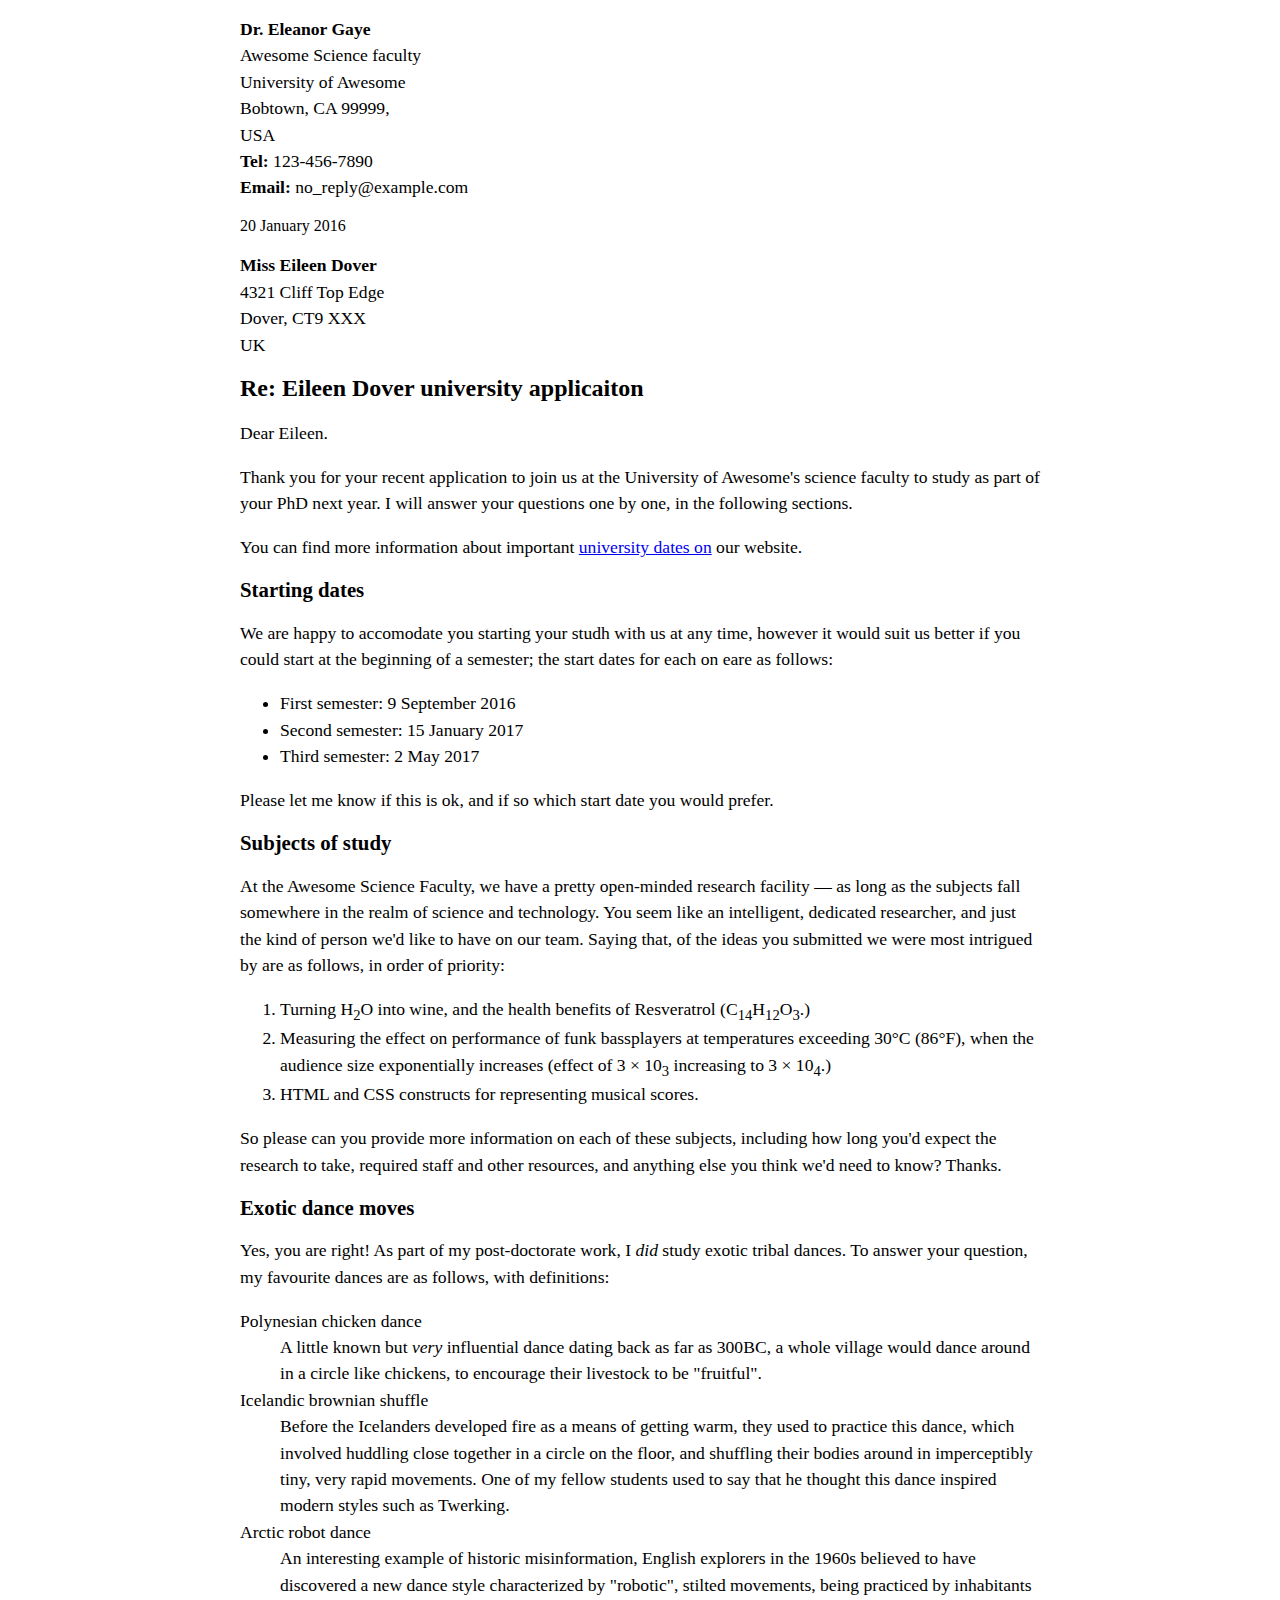
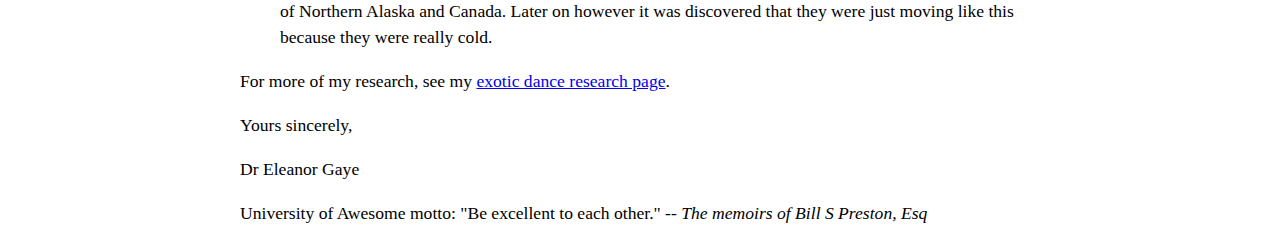
==== letter-markup/index.html @ ee09ebe0 "Create index.html" ====
<!DOCTYPE html>
<html lang="en">
    <head>
        <meta charset="utf-8">
        <meta name="viewport" content="width=device-width, initial-scale=1.0">
        <meta name="author" content="John Amoth">
        <title>Awesome science application correspondance</title>
        <style>
            html {
                font-size:16px;
            }
            body {
                max-width: 800px;
                margin: 0 auto;
            }
            .sender-column {
                text-align: right;
            }
            h1 {
                font-size: 1.5rem;
            }
            h2 {
                font-size: 1.3rem;
            }
            p,ul,ol,dl,address {
                font-size: 1.1rem;
            }
            p, li, dd, dt, address {
                line-height: 1.5;
            }
            address {
                font-style:normal;
                margin:1rem 0;
            }
        </style>    
    </head>    
    <body>
        <address>
            
       <strong>Dr. Eleanor Gaye</strong><br> 
Awesome Science faculty<br>
        
        
University of Awesome<br>
Bobtown, CA 99999,<br>
USA<br>
     
        
        
<strong>Tel:</strong> 123-456-7890<br>
    <strong>Email:</strong> no_reply@example.com<br> 
        </address>
        
    

        
        <time datetime="2016-01-20"> 20 January 2016</time>
       
        
<address>
    
<p>
<strong>Miss Eileen Dover</strong><br>
4321 Cliff Top Edge<br>
Dover, CT9 XXX<br>
UK
</p>
    
</address> 
             
        <h1>Re: Eileen Dover university applicaiton</h1>
        
        <p>Dear Eileen.</p>
        
        <p>Thank you for your recent application to join us at the University of Awesome's science faculty to study as part of your PhD next year. I will answer your questions one by one, in the following sections.</p>
        
        <p>You can find more information about important <a href="http://example.com. ">university dates on</a> our website.</p>
        
        
        
        
        
       

        
        <h2>Starting dates</h2>
        
            <p>We are happy to accomodate you starting your studh with us at any time, however it would suit us better if you could start at the beginning of a semester; the start dates for each on eare as follows:</p>
        
                    <ul>
                        <li>First semester: <time datetime="2016-09-9"> 9 September 2016</time>  </li>
                        <li>Second semester: <time datetime="2017-01-15"> 15 January 2017</time>  </li>
                        <li>Third semester: <time datetime="2017-05-2"> 2 May 2017</time>  </li>
                    </ul>
            <p>Please let me know if this is ok, and if so which start date you would prefer.</p>

        
        

        
        <h2>Subjects of study</h2>  
        
        <p>At the Awesome Science Faculty, we have a pretty open-minded research facility — as long as the subjects fall somewhere in the realm of science and technology. You seem like an intelligent, dedicated researcher, and just the kind of person we'd like to have on our team. Saying that, of the ideas you submitted we were most intrigued by are as follows, in order of priority:</p>
        
        <ol>
        <li>Turning H<sub>2</sub>O into wine, and the health benefits of Resveratrol (C<sub>14</sub>H<sub>12</sub>O<sub>3</sub>.)</li>
        <li>Measuring the effect on performance of funk bassplayers at temperatures exceeding 30°C (86°F), when the audience size exponentially increases (effect of 3 × 10<sub>3</sub> increasing to 3 × 10<sub>4</sub>.)</li>
        <li>HTML and CSS constructs for representing musical scores.</li>
        
        </ol> 
        
        
        
        
        
        
        <p>
So please can you provide more information on each of these subjects, including how long you'd expect the research to take, required staff and other resources, and anything else you think we'd need to know? Thanks.</p>
        


        
        
        <h2>Exotic dance moves</h2>
        
            <p>Yes, you are right! As part of my post-doctorate work, I <em>did</em> study exotic tribal dances. To answer your question, my favourite dances are as follows, with definitions:</p>
        
        
        <dl>
<dt>Polynesian chicken dance</dt>
            
<dd>A little known but <em>very</em> influential dance dating back as far as 300BC, a whole village would dance around in a circle like chickens, to encourage their livestock to be "fruitful".</dd>
            
<dt>Icelandic brownian shuffle</dt>
            
<dd>Before the Icelanders developed fire as a means of getting warm, they used to practice this dance, which involved huddling close together in a circle on the floor, and shuffling their bodies around in imperceptibly tiny, very rapid movements. One of my fellow students used to say that he thought this dance inspired modern styles such as Twerking.</dd>
            
<dt>Arctic robot dance</dt>
            
<dd>An interesting example of historic misinformation, English explorers in the 1960s believed to have discovered a new dance style characterized by "robotic", stilted movements, being practiced by inhabitants of Northern Alaska and Canada. Later on however it was discovered that they were just moving like this because they were really cold.</dd>
            
</dl>
        <p>For more of my research, see my <a href="http://example.com.">exotic dance research page</a>.</p>
        <p>Yours sincerely,</p>
        <p>Dr Eleanor Gaye</p>
        <p>University of Awesome motto: "Be excellent to each other." -- <em>The memoirs of Bill S Preston, Esq</em> </p>
        
        
       
    
        
        
        
        
        
    </body>    
</html>            
            
            
            
            
   
            
        </style>
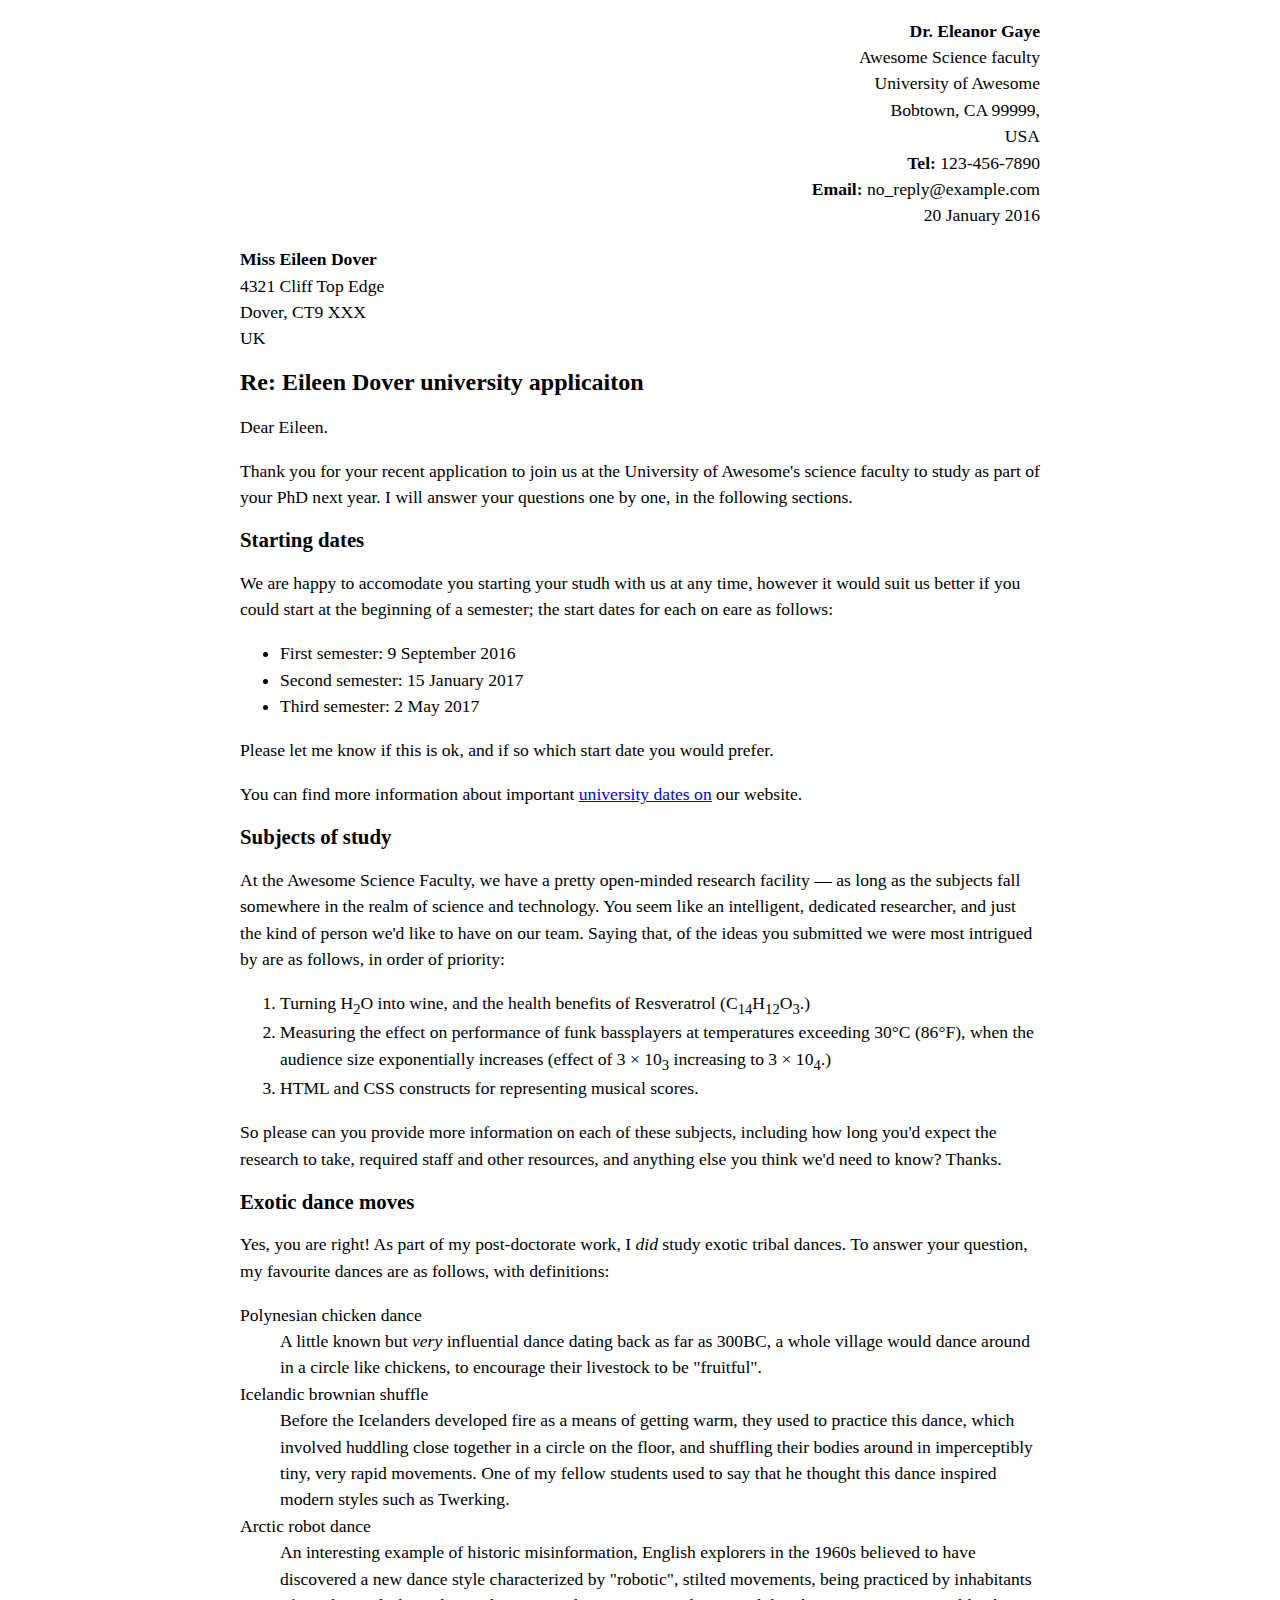
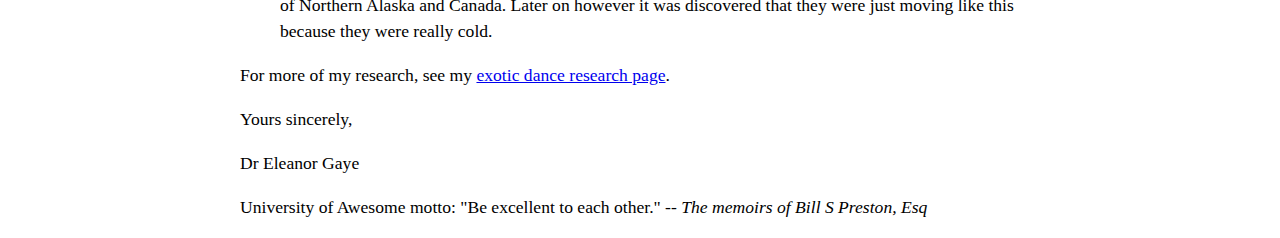
==== commit 154266b4: "Update index.html" ====
--- a/letter-markup/index.html
+++ b/letter-markup/index.html
@@ -35,28 +35,22 @@
         </style>    
     </head>    
     <body>
-        <address>
-            
+        <div class="sender-column">
+        <p>
        <strong>Dr. Eleanor Gaye</strong><br> 
-Awesome Science faculty<br>
-        
-        
+Awesome Science faculty<br>   
 University of Awesome<br>
 Bobtown, CA 99999,<br>
 USA<br>
-     
         
         
 <strong>Tel:</strong> 123-456-7890<br>
     <strong>Email:</strong> no_reply@example.com<br> 
-        </address>
-        
     
-
-        
+    
         <time datetime="2016-01-20"> 20 January 2016</time>
-       
-        
+            </p>
+        </div>
 <address>
     
 <p>
@@ -74,15 +68,9 @@
         
         <p>Thank you for your recent application to join us at the University of Awesome's science faculty to study as part of your PhD next year. I will answer your questions one by one, in the following sections.</p>
         
-        <p>You can find more information about important <a href="http://example.com. ">university dates on</a> our website.</p>
         
         
-        
-        
-        
-       
-
-        
+    
         <h2>Starting dates</h2>
         
             <p>We are happy to accomodate you starting your studh with us at any time, however it would suit us better if you could start at the beginning of a semester; the start dates for each on eare as follows:</p>
@@ -93,11 +81,9 @@
                         <li>Third semester: <time datetime="2017-05-2"> 2 May 2017</time>  </li>
                     </ul>
             <p>Please let me know if this is ok, and if so which start date you would prefer.</p>
-
         
-        
-
-        
+  <p>You can find more information about important <a href="http://example.com. ">university dates on</a> our website.</p>
+    
         <h2>Subjects of study</h2>  
         
         <p>At the Awesome Science Faculty, we have a pretty open-minded research facility — as long as the subjects fall somewhere in the realm of science and technology. You seem like an intelligent, dedicated researcher, and just the kind of person we'd like to have on our team. Saying that, of the ideas you submitted we were most intrigued by are as follows, in order of priority:</p>
@@ -109,17 +95,9 @@
         
         </ol> 
         
-        
-        
-        
-        
-        
+    
         <p>
 So please can you provide more information on each of these subjects, including how long you'd expect the research to take, required staff and other resources, and anything else you think we'd need to know? Thanks.</p>
-        
-
-
-        
         
         <h2>Exotic dance moves</h2>
         
@@ -148,11 +126,7 @@
         
        
     
-        
-        
-        
-        
-        
+    
     </body>    
 </html>            
             
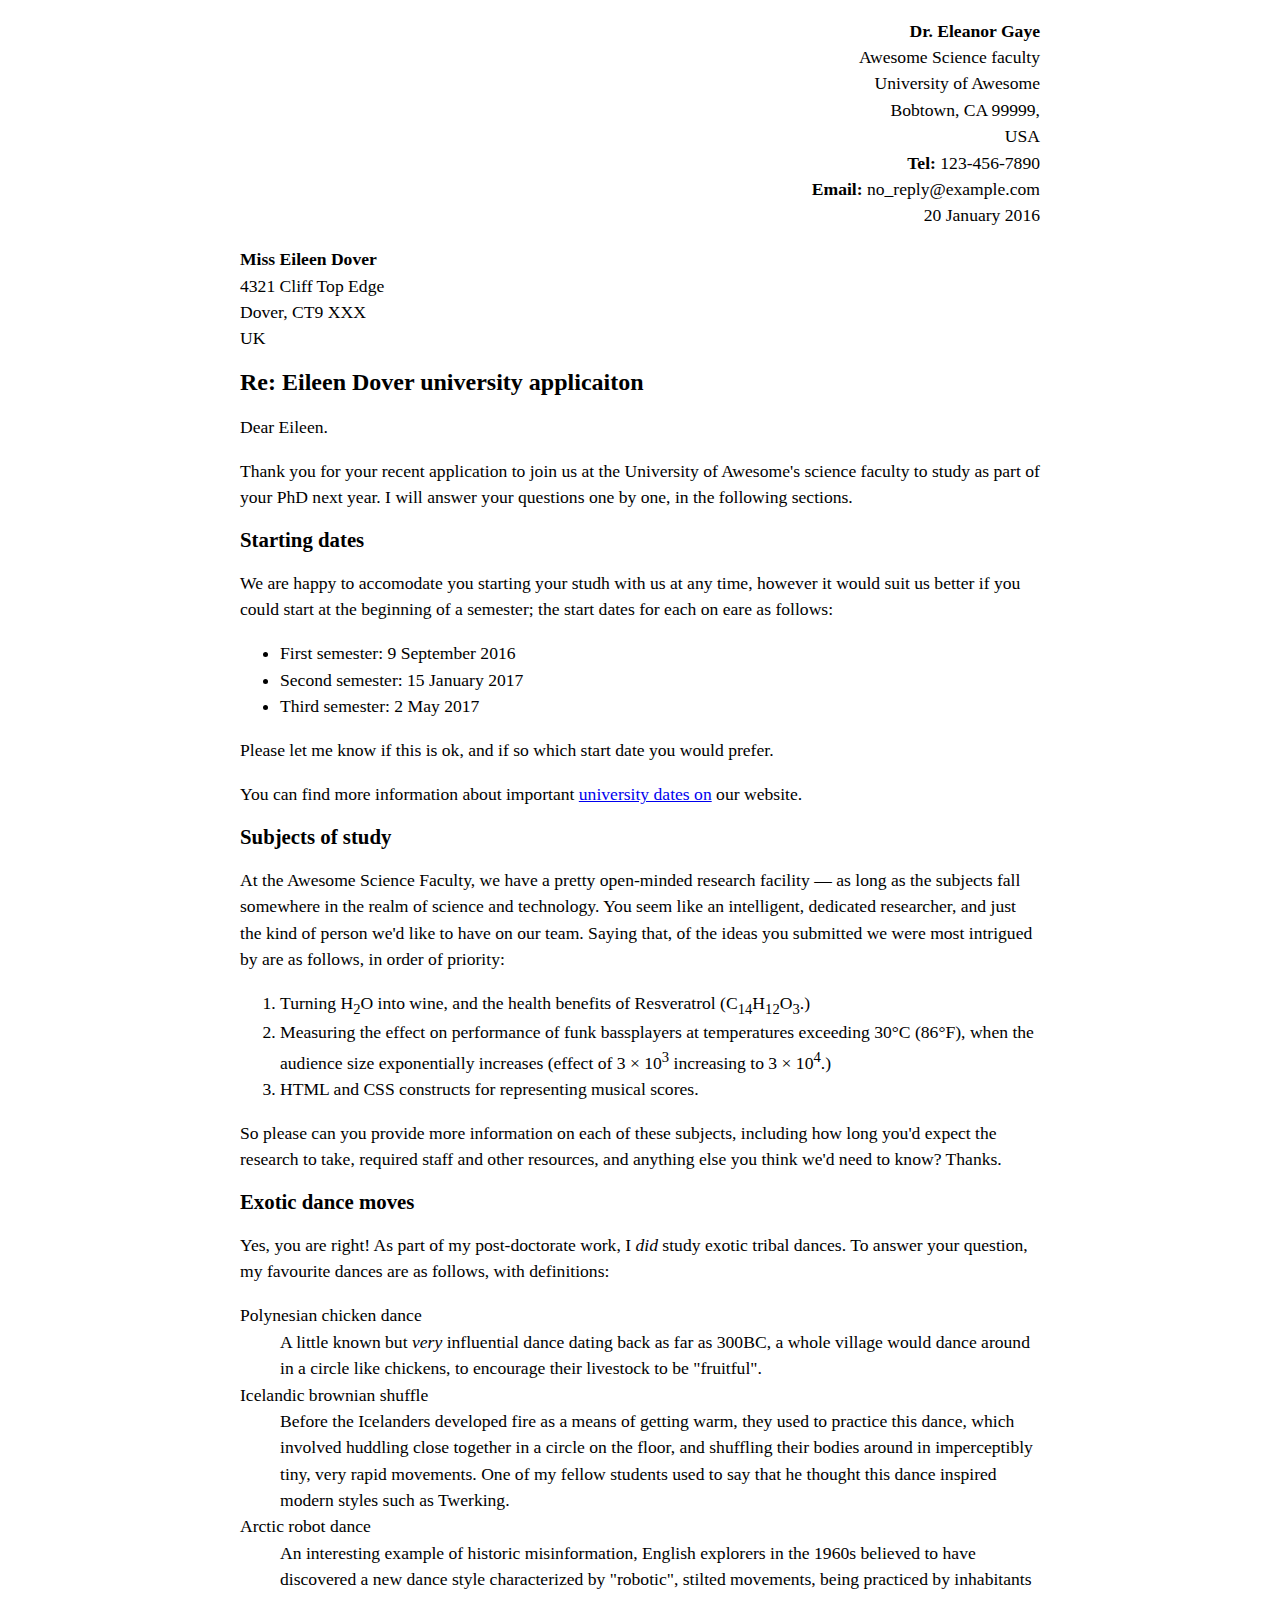
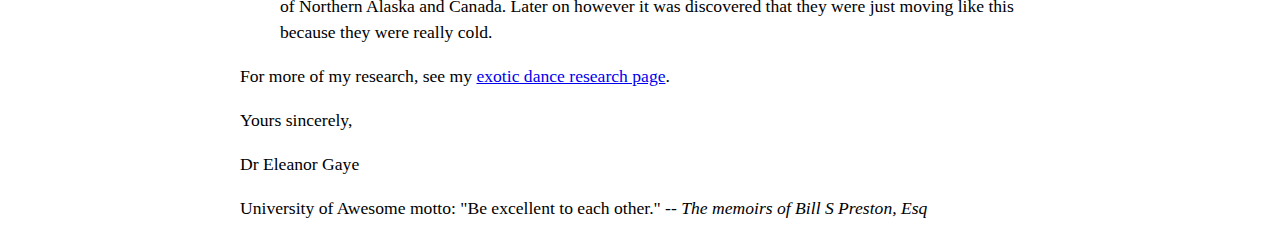
==== commit b0084b72: "Update index.html" ====
--- a/letter-markup/index.html
+++ b/letter-markup/index.html
@@ -90,7 +90,7 @@
         
         <ol>
         <li>Turning H<sub>2</sub>O into wine, and the health benefits of Resveratrol (C<sub>14</sub>H<sub>12</sub>O<sub>3</sub>.)</li>
-        <li>Measuring the effect on performance of funk bassplayers at temperatures exceeding 30°C (86°F), when the audience size exponentially increases (effect of 3 × 10<sub>3</sub> increasing to 3 × 10<sub>4</sub>.)</li>
+        <li>Measuring the effect on performance of funk bassplayers at temperatures exceeding 30°C (86°F), when the audience size exponentially increases (effect of 3 × 10<sup>3</sup> increasing to 3 × 10<sup>4</sup>.)</li>
         <li>HTML and CSS constructs for representing musical scores.</li>
         
         </ol> 
